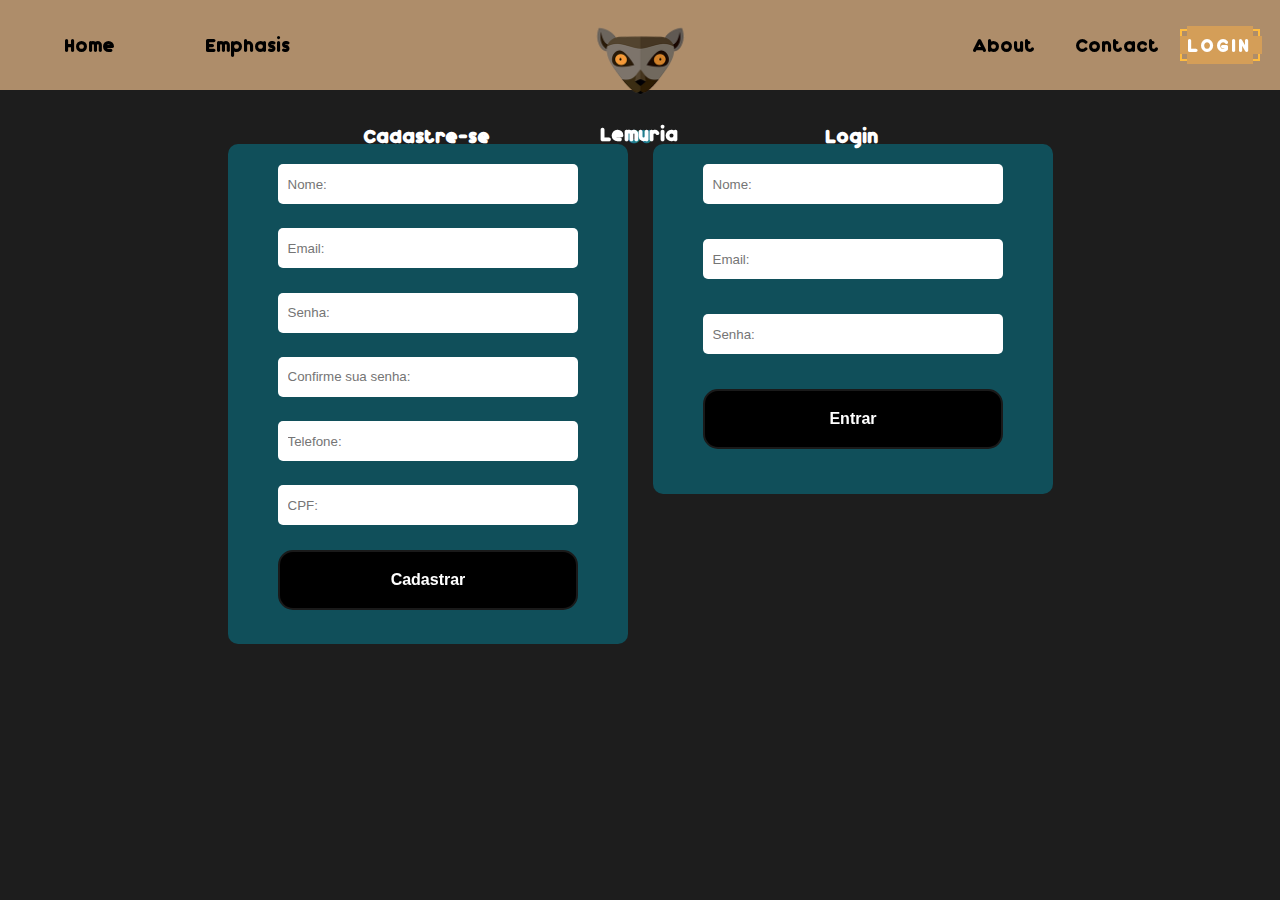
==== login_and_register.html @ 6e4a2965 "update" ====
<!DOCTYPE html>
<html lang="en">
<head>
    <meta charset="UTF-8">
    <meta http-equiv="X-UA-Compatible" content="IE=edge">
    <meta name="viewport" content="width=device-width, initial-scale=1.0">
    <link rel="stylesheet" href="css/login_and_register_style.css">
    <link rel="stylesheet" href="css/style.css">
    <link rel="stylesheet" href="css/reset.css">
    <title>Login | Lemuria</title>
</head>
<body>
    <header>
        <nav>
            <div class="menu">
                <a href="#home" class="logo">
                    <img src="img/lemuriaLogo.png" alt="lemuriaL">
                    <span>lemuria</span>
                </a>
                <ul class="navbar1">
                    <li><a href="#home">home</a></li>
                    <li><a href="#emphasis">emphasis<i class="bx bx-chevron-down"></i></a>
                        <ul class="sub">
                            <li><a href="#services">services</a></li>
                            <li><a href="#galery">galery</a></li>
                            <li><a href="#products">products</a></li>
                        </ul>
                    </li>
                </ul>
                <ul class="navbar2">
                    <li><a href="#about">about</a></li>
                    <li><a href="#contact">contact</a></li>
                    <div class="btn">
                        <a href="login_and_register.html"><span>login</span></a>
                    </div>
                </ul>
            </div>
        </nav>
    </header>
    <main>
        <div class="register">
            <h1>Cadastre-se</h1>
            <form>
                <input placeholder="Nome:" type="text">
                <input placeholder="Email:" type="email">
                <input placeholder="Senha:"  type="password">
                <input placeholder="Confirme sua senha:" type="password">
                <input placeholder="Telefone:" type="number">
                <input placeholder="CPF:" type="number">
                <button class="button" role="button">Cadastrar</button>
            </form>
        </div>
        <h2>OU</h2>
        <div class="login">
            <h1>Login</h1>
            <form>
                <input placeholder="Nome:" type="text">
                <input placeholder="Email:" type="email">
                <input placeholder="Senha:"  type="password">
                <button class="button" role="button">Entrar</button>
            </form>
        </div>
    </main>
</body>
</html>
---- css/login_and_register_style.css ----
/* reset */
*{
    margin: 0;
    padding: 0;
    box-sizing: border-box;
    list-style: none;
}

/* globais */
body {
    background-color: rgb(29, 29, 29);
    font-family: Verdana, Geneva, Tahoma, sans-serif;
}

h1 {
    color: white;
    margin-bottom: 30px;
    border-bottom: 3px solid  rgb(31, 124, 141);
    text-align: center;
}

input {
    width: 300px;
    height: 40px;
    border: none;
    border-radius: 5px;
    margin-bottom: 10px;
    padding-left: 10px;
}


.button{
    appearance: none;
    background-color: #000000;
    border: 2px solid #1A1A1A;
    border-radius: 15px;
    box-sizing: border-box;
    color: #FFFFFF;
    cursor: pointer;
    display: inline-block;
    font-size: 16px;
    font-weight: 600;
    line-height: normal;
    margin: 0;
    height: 60px;
    min-width: 0;
    outline: none;
    padding: 16px 24px;
    text-align: center;
    text-decoration: none;
    transition: all 300ms cubic-bezier(.23, 1, 0.32, 1);
    user-select: none;
    -webkit-user-select: none;
    touch-action: manipulation;
    width: 100%;
    will-change: transform;
  }
  
  .button:disabled {
    pointer-events: none;
  }
  
  .button:hover {
    box-shadow: rgba(0, 0, 0, 0.25) 0 8px 15px;
    transform: translateY(-2px);
  }
  
  .button:active {
    box-shadow: none;
    transform: translateY(0);
  }

/* main */
main {
    width: 100%;
    display: flex;
    justify-content: center;
    padding-top: 10%;
}

h2 {
    padding: 0px 50px;
    color: rgb(31, 124, 141);
}

/* cadastrar */
.register form {
    background-color: rgba(9, 106, 123, 0.65);
    padding: 20px 40px;
    width: 400px;
    height: 500px;
    border-radius: 10px;
    display: grid;
    justify-content: center;
}

/* logar */
.login form {
    background-color: rgba(9, 106, 123, 0.65);
    padding: 20px 40px;
    width: 400px;
    height: 350px;
    border-radius: 10px;
    display: grid;
    justify-content: center;
}
---- css/style.css ----
/* #region globais */

@font-face {
    font-family: dunkin;
    src: url(../font/Dunkin.otf);
}


/* button animation */
.btn {
    display: flex;
    justify-content: center;
    align-items: center;
    flex-direction: column;
}

span {
    position: relative;
    z-index: 3;
    color: #ffff;
}

.btn a {
    text-decoration: none;
    border: 2px solid rgb(255, 188, 64);
    padding: 6px;
    color: #000;
    text-transform: uppercase;
    letter-spacing: 2px;
    position: relative;
    display: inline-block;
}

.btn a::before {
    content: "";
    position: absolute;
    top: 5px;
    left: -2px;
    width: calc(100% + 6px);
    /*100% plus double the times left values*/
    height: calc(100% - 10px);
    background-color: #d49e58;
    transition: all 0.5s ease-in-out;
    transform: scaleY(1);
}

.btn a:hover::before {
  transform: scaleY(0);
}

.btn a::after {
    content: "";
    position: absolute;
    left: 5px;
    top: -5px;
    width: calc(100% - 10px);
    /*100% plus double the times left values*/
    height: calc(100% + 10px);
    background-color: #d49e58;
    transition: all 0.5s ease-in-out;
    transform: scaleX(1);
}

.btn a:hover::after {
    transform: scaleX(0);
}

/* rem */
html{
    font-size: 28px;
    scroll-behavior: smooth;
}

/* em */

body,textarea{
    font-size: 14px;
    font-family: dunkin;
    font-weight: 100;
}

h1{
    font-size: 6.4em;
    padding: .8em 0;
}

h2{
    font-size: 5.2em;
}

h3{
    font-size: 4em;
}

h4{
    font-size: 2.8em;
}

h5{
    font-size: 1.2em;
}

p{
    font-size: 1.8em;
}

a{
    font-size: 1.5em;
    transition: .3s;
    text-transform: capitalize;
    color: rgb(0, 0, 0);
}

/* classes */
.container{
    width: 100%;
    /* background: blacks; */
}

/* #endregion globais */

/* #region header */
.menu{
    width: 100%;
    height: 90px;
    background-color: rgba(237, 189, 139, .7);
    position: fixed;
    z-index: 100;
}

.logo{
    width: auto;
    height: 50%;
    line-height: 50%;
    color: black;
    display: flex;
    flex-direction: column;
    align-items: center;
}

.logo img{
    width: 130px;
    font-size: 1em;
    height: 130px;
}

.logo span{
    font-size: 1em;
    font-weight: 800;
}

/* navbar1 */
.navbar1{
    height: 90px;
    position: absolute;
    top: 0;
    left: 20px;
    display: flex;
    align-items: center;
}

.navbar1 li{
    padding: 0 20px;
}

.navbar1 li a{
    height: 90px;
    line-height: 90px;
    padding: 20px 25px;
    transition: .3s;
}

.navbar1 li a:hover{
    color: rgb(53, 53, 53);
}

ul.sub{
    position: absolute;
    display: none;
    min-width: 100px;
    background-color: rgba(132, 80, 20, .7);
    padding: 0;
}

ul.sub li{
    display:block;
    box-sizing:content-box;
    width: 100px;
    text-align: center;
}

ul.sub li:hover{
    background-color: rgba(237, 189, 139, 0.868);
}

/* navbar2 */
.navbar2{
    height: 90px;
    position: absolute;
    top: 0;
    right: 20px;
    display: flex;
    align-items: center;
}

.navbar2 li a:hover {
    color: rgb(53, 53, 53);
}

.navbar2 li{
    padding: 0 20px;
}

/* #endregion header */

/* #region home */
.homeC{
    position: relative;
    width: 100%;
    height: 80%;
}

video{
    width: 100%;
    height: 100%;
    z-index: 98;
}

.homeI{
    position: absolute;
    background-color: rgba(0, 0, 0, .4);
    display: flex;
    padding-left: 20px;
    padding-bottom: 20px;
    flex-direction: column;
    justify-content: end;
    align-items: flex-start;
    top: 0;
    width: 100%;
    height: 100%;
    z-index: 99;
}

.homeI h1{
    font-size: 2em;
    color: white;
    margin-bottom: 10px;
    padding-bottom: 10px;
    width: 170px;
    border-bottom: 2px solid #ffff;
}

.homeI h2{
    font-size: 1.5em;
    color: white;
}
/* #endregion home */

/* #region services */
#services {
    background-color: #9d6d2e;
}

.serviceC{
    display: flex;
    flex-direction: column;
    padding: 50px;
}

.serviceC h5 {
    padding-left: 32%;
    margin-bottom: 70px;
    font-size: 2em;
    align-items: center;
}

.card {
    display: flex;
    justify-content: space-around;
}

.cardServ {
    display: flex;
    padding: 30px;
    flex-direction: column;
    justify-content: center;
    background-color: rgba(255, 255, 255, 0.812);
    align-items: center;
    width: 300px;
    height: 400px;
    border-radius: 30px;
}

.cardServ img {
    width: 200px;
    height: 200px;
}

.cardServ h4 {
    margin-top: 30px;
    margin-bottom: 15px;
}

.cardServ:hover {
    transition: 0.5s;
    transform: scale(1.1);
}

/* #endregion services */

/* #region galery  */
.carousel{
    width: 100%;
    background-color: #11101b;
}

.carouselInner{
    width: 100%;
    background-color: #11101b;
    margin: 0 auto;
}

.imgFit{
    width: 100%;
    height: 100%;
}
/* #endregion galery */

/* #region contact */
.contact {
    display: flex;
    flex-direction: column;
    align-items: center;
    background-image: url(../img/contactBackground.jpg);
}

.contact h2 {
    width: 500px;
    padding-top: 50px;
    padding-bottom: 50px;
    text-align: center;
    text-transform: capitalize;
    font-size: 35px;
    color: #ffff;
    margin-bottom: 20px;
    border-radius: 20px;
}

.contact form {
    background-color: rgba(4, 52, 60, 0.65);
    padding: 30px 40px;
    width: 25%;
    margin-bottom: 30px;
    height: 500px;
    border-radius: 10px;
    display: grid;
    justify-content: center;
}

.contact input {
    width: 300px;
    height: 40px;
    border: none;
    border-radius: 5px;
    margin-bottom: 10px;
    padding-left: 10px;
}

.contact textarea {
    padding-left: 10px;
}
/* #endregion contact */

/* #region footer */
footer {
    background-color: rgb(69, 69, 69);
    padding: 20px 40px;
}

footer div {
    display: flex;
    align-items: center;
}

footer h3 {
    font-size: 15px;
    color: #ffff;
}
/* #endregion footer */
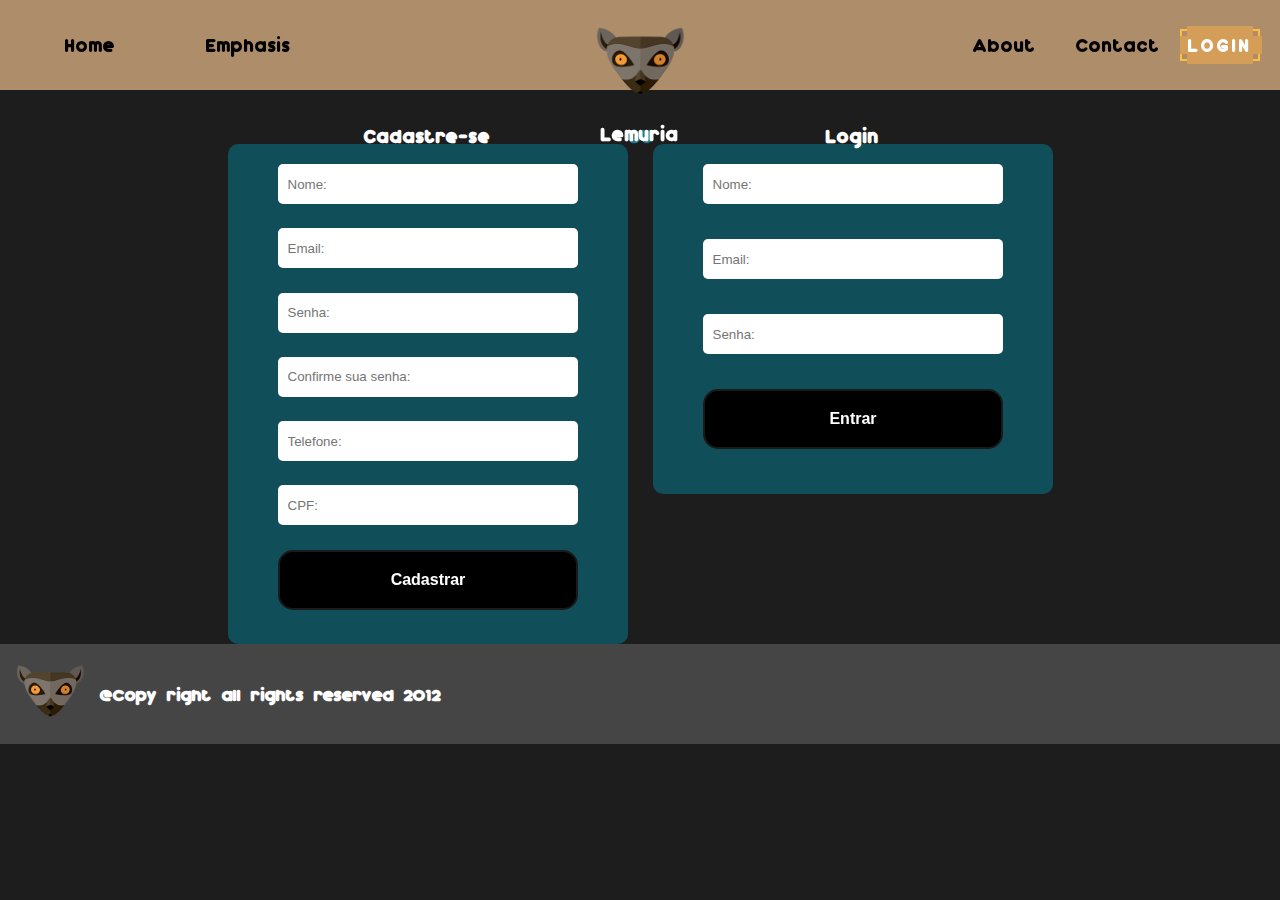
==== commit 629ef19e: "updateLogin" ====
--- a/login_and_register.html
+++ b/login_and_register.html
@@ -1,5 +1,5 @@
 <!DOCTYPE html>
-<html lang="en">
+<html lang="pt-br">
 <head>
     <meta charset="UTF-8">
     <meta http-equiv="X-UA-Compatible" content="IE=edge">
@@ -7,8 +7,14 @@
     <link rel="stylesheet" href="css/login_and_register_style.css">
     <link rel="stylesheet" href="css/style.css">
     <link rel="stylesheet" href="css/reset.css">
+    <!-- Swiper CSS -->
+    <link rel="stylesheet" href="https://cdn.jsdelivr.net/npm/swiper@8/swiper-bundle.min.css" />
+    <!-- AOS CSS -->
+    <link href="https://unpkg.com/aos@2.3.1/dist/aos.css" rel="stylesheet">
+    <link rel="shortcut icon" href="img/lemuriaLogo.png" type="image/x-icon">
     <title>Login | Lemuria</title>
 </head>
+
 <body>
     <header>
         <nav>
@@ -18,18 +24,18 @@
                     <span>lemuria</span>
                 </a>
                 <ul class="navbar1">
-                    <li><a href="#home">home</a></li>
-                    <li><a href="#emphasis">emphasis<i class="bx bx-chevron-down"></i></a>
+                    <li><a href="index.html">home</a></li>
+                    <li><a href="index.html">emphasis<i class="bx bx-chevron-down"></i></a>
                         <ul class="sub">
-                            <li><a href="#services">services</a></li>
-                            <li><a href="#galery">galery</a></li>
-                            <li><a href="#products">products</a></li>
+                            <li><a href="index.html#services">services</a></li>
+                            <li><a href="index.html#galery">galery</a></li>
+                            <li><a href="index.html#products">products</a></li>
                         </ul>
                     </li>
                 </ul>
                 <ul class="navbar2">
-                    <li><a href="#about">about</a></li>
-                    <li><a href="#contact">contact</a></li>
+                    <li><a href="index.html#about">about</a></li>
+                    <li><a href="index.html#contact">contact</a></li>
                     <div class="btn">
                         <a href="login_and_register.html"><span>login</span></a>
                     </div>
@@ -61,5 +67,21 @@
             </form>
         </div>
     </main>
+
+    <footer>
+        <div>
+            <img width="100px" height="100px" src="img/lemuriaLogo.png" alt="">
+            <h3>@Copy right all rights reserved 2012</h3>
+        </div>
+    </footer>
+
+    <!-- scripts -->
+    <script src="script/jquery-3.6.1.min.js"></script>
+    <!-- swiper -->
+    <script src="https://cdn.jsdelivr.net/npm/swiper@8/swiper-bundle.min.js"></script>
+    <!-- AOS JS -->
+    <script src="https://unpkg.com/aos@2.3.1/dist/aos.js"></script>
+    <!-- scriptLocal -->
+    <script src="script/script.js"></script>
 </body>
 </html>--- a/css/style.css
+++ b/css/style.css
@@ -326,15 +326,86 @@
 }
 /* #endregion galery */
 
+/* #region products */
+#products{
+    background-image: url('../img/productsBackground.jpg');
+    background-size: cover;
+    background-position: center;
+    background-attachment: fixed;
+    padding: 8.5em 0;
+    text-align: center;
+    color: white;
+   
+}
+#products h4{
+    margin-bottom: 70px;
+    font-size: 2em;
+    align-items: center;
+}
+
+.productsC{
+    width: 90%;
+    margin: 0 auto;
+    display: grid;
+    grid-template-columns: auto auto auto;
+    margin-bottom: 60px;
+}
+
+.cardProd{
+    width: 300px;
+    height: 250px;
+    text-align: center;
+    background-color: #ffff;
+    border-radius: 10px;
+    color: black;
+    margin: 2em 1.5em;
+}
+
+.cardProd img{
+    color: white;
+    height: 100px;
+    line-height: 100px;
+    border-radius: 10px 10px 0 0;
+}
+
+.cardProd div.title{
+    background-color: rgba(237, 189, 139, .7);
+    color: white;
+    border-top: 20px;
+    padding: 10px;
+    font-size: 2em;
+    text-transform: capitalize;
+}
+
+.cardProd div.info {
+    padding: 10px;
+    display: flex;
+    flex-direction: column;
+    align-items: center;
+}
+
+.cardProd div.info h5 {
+    padding-top: 2px;
+    margin-bottom: 20px;
+}
+
+/* #endregion products */
+
 /* #region contact */
-.contact {
-    display: flex;
-    flex-direction: column;
-    align-items: center;
-    background-image: url(../img/contactBackground.jpg);
-}
-
-.contact h2 {
+#contact {
+    background-image: url('../img/contactBackground.jpg');
+    background-size: cover;
+    background-position: center;
+    background-attachment: fixed;
+}
+
+.contactC{
+    display: flex;
+    flex-direction: column;
+    align-items: center;
+}
+
+.contactC h2 {
     width: 500px;
     padding-top: 50px;
     padding-bottom: 50px;
@@ -346,7 +417,11 @@
     border-radius: 20px;
 }
 
-.contact form {
+.contactC form {
+    display: flex;
+    flex-direction: column;
+    align-items: center;
+    justify-content: center;
     background-color: rgba(4, 52, 60, 0.65);
     padding: 30px 40px;
     width: 25%;
@@ -354,10 +429,9 @@
     height: 500px;
     border-radius: 10px;
     display: grid;
-    justify-content: center;
-}
-
-.contact input {
+}
+
+.contactC input {
     width: 300px;
     height: 40px;
     border: none;
@@ -366,7 +440,7 @@
     padding-left: 10px;
 }
 
-.contact textarea {
+.contactC textarea {
     padding-left: 10px;
 }
 /* #endregion contact */
